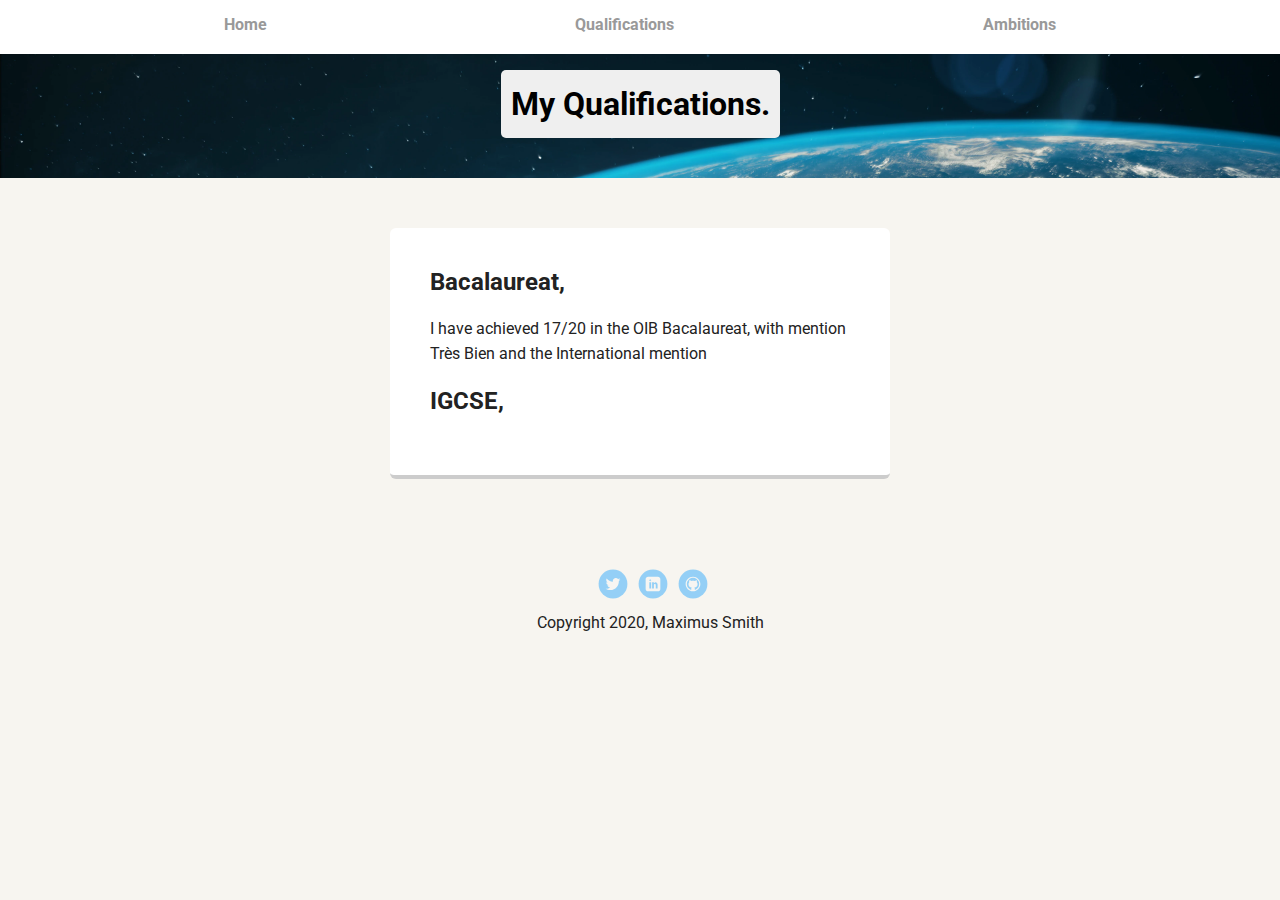
==== ambitions.html @ b191d2ea "new" ====
<!doctype html>
<html lang="en">
<head>
  <meta charset="utf-8">
  <title>Maximus Smith</title>
  <meta name="viewport" content="width=device-width, initial-scale=1.0">
  <link rel="stylesheet" href="styles.css">
  <link href="https://fonts.googleapis.com/css?family=Muli%7CRoboto:400,300,500,700,900" rel="stylesheet"></head>
  <body>

    <div class="main-nav">
        <ul class="nav">

          <li><a href="index.html">Home</a></li>
          <li><a href="#">Qualifications</a></li>
          <li><a href="#">Ambitions</a></li>
        </ul>
    </div>

    <header>

  <div>
      <h1 class="qualificatons tag">My Qualifications.</h1>

    </div>

    </header>

    <main class="flex">

      <div class="card">
        <h2>Bacalaureat,</h2>
        <p>I have achieved 17/20 in the OIB Bacalaureat, with mention Très Bien and the International mention</p>
        <p></p>
        <h2>IGCSE,</h2>
      </div>

    </main>
    <footer>
      <ul>
        <li><a href="#" class="social twitter">Twitter</a></li>
        <li><a href="#" class="social linkedin">LinkedIn</a></li>
        <li><a href="#" class="social github">Github</a></li>
      </ul>
      <p class="copyright">Copyright 2020, Maximus Smith</p>
    </footer>
  </body>
  </html>
---- styles.css ----
/* Global Layout Set-up */
* {
  box-sizing: border-box;
}

body {
  margin: 0;
  padding: 0;
  text-align: center;
  font-family: 'Roboto', sans-serif;
  color: #222;
  background: #f7f5f0;
}
/* Link Styles */

a {
  text-decoration: none;
  color: #999;
}
a:hover {
  color: #6633ff;
}

/* Section Styles */

.main-nav {
  width: 100%;
  background: white;
  min-height: 30px;
  padding: 10px;
  position: fixed;
  text-align: center;
}
.nav {
  display: flex;
  justify-content: space-around;
  font-weight: 700;
  list-style-type: none;
  margin: 0 auto;
  padding: 0;
}

.nav .name {
    display: block;
    margin-right: auto;
    color: black;
}
.nav li {
  padding: 5px 10px 10px 10px;
}
.nav a {
  transition: all .5s;
}
.nav a:hover {
  color: white
}

header {
  text-align: center;
  padding: 30px;
  background: url('images/steve.jpg') no-repeat top center ;
  background-size: cover;
  overflow: hidden;
  padding-top: 60px;

}
header {
  line-height: 1.5;
}
 .profile-image {
  margin: 20px;
  width: 150px;
  height: 150px;
  border-radius: 40%;
  border: 3px solid white;
  transition: all .5s;
}
 .profile-image:hover {

  transform: scale(1.9) rotate(20deg);

}
.tag {
  background-color: #efefef;
  color: black;
  padding: 10px;
  border-radius: 5px;
  display: inline-flex;
  margin: 10px auto;


}
.location {
  background-color: #111;
  color: white;
}
.card {
  margin: 30px;
  padding: 20px 40px 40px;
  max-width: 500px;
  text-align: left;
  background: #fff;
  border-bottom: 4px solid #ccc;
  border-radius: 6px;
  transition: all .5s;
}
.card:hover {
  border-color: #ff99ff;
}

ul.skills {
  padding: 0;
  text-align: center;
}

.skills li {
  border-radius: 6px;
  display: inline-block;
  background: #ff9904;
  color: white;
  padding: 5px 10px;
  margin: 2px;
}

.skills li:nth-child(odd) {
  background: #0399ff;
}

footer {
  width: 100%;
  min-height: 30px;
  padding: 20px 0 40px 20px;
}

footer .copyright {
  top: -8px;
  font-size: .75em;
}

footer ul {
  list-style-type: none;
  margin: 0;
  padding: 0;
}

footer ul li {
  display: inline-block;
}

a.social {
  display: inline-block;
  text-indent: -9999px;
  margin-left: 5px;
  width: 30px;
  height: 30px;
  background-size: 30px 30px;
  opacity: .4;
  transition: all .5s;
}
a.twitter {
  background-image: url(images/twitter.svg);
}
a.linkedin {
  background-image: url(images/linkedin.svg);
}
a.github {
  background-image: url(images/github.svg);
}
a.social:hover {
  opacity: 1;
}
.clearfix {
  clear: both;
}

/* Styles for larger screens */
@media screen and (min-width:720px) {

  .flex {
      display: -ms-flexbox;      /* TWEENER - IE 10 */
      display: flex;
      max-width: 1200px;
      -ms-flex-pack: distribute;
      justify-content: space-around;
      margin: 0 auto;
  }

  header {
    min-height: 40px;
  }

  .nav {
    max-width: 1200px;
    padding: 0 30px;

  }


  main {
    padding-top: 20px;
  }

  main p {
    line-height: 1.6em;
  }

  footer {
    font-size: 1.3em;
    max-width: 1200px;
    margin: 40px auto;
  }

  img {
    vertical-align: middle;
  }
  .qualificatons{


  }

}
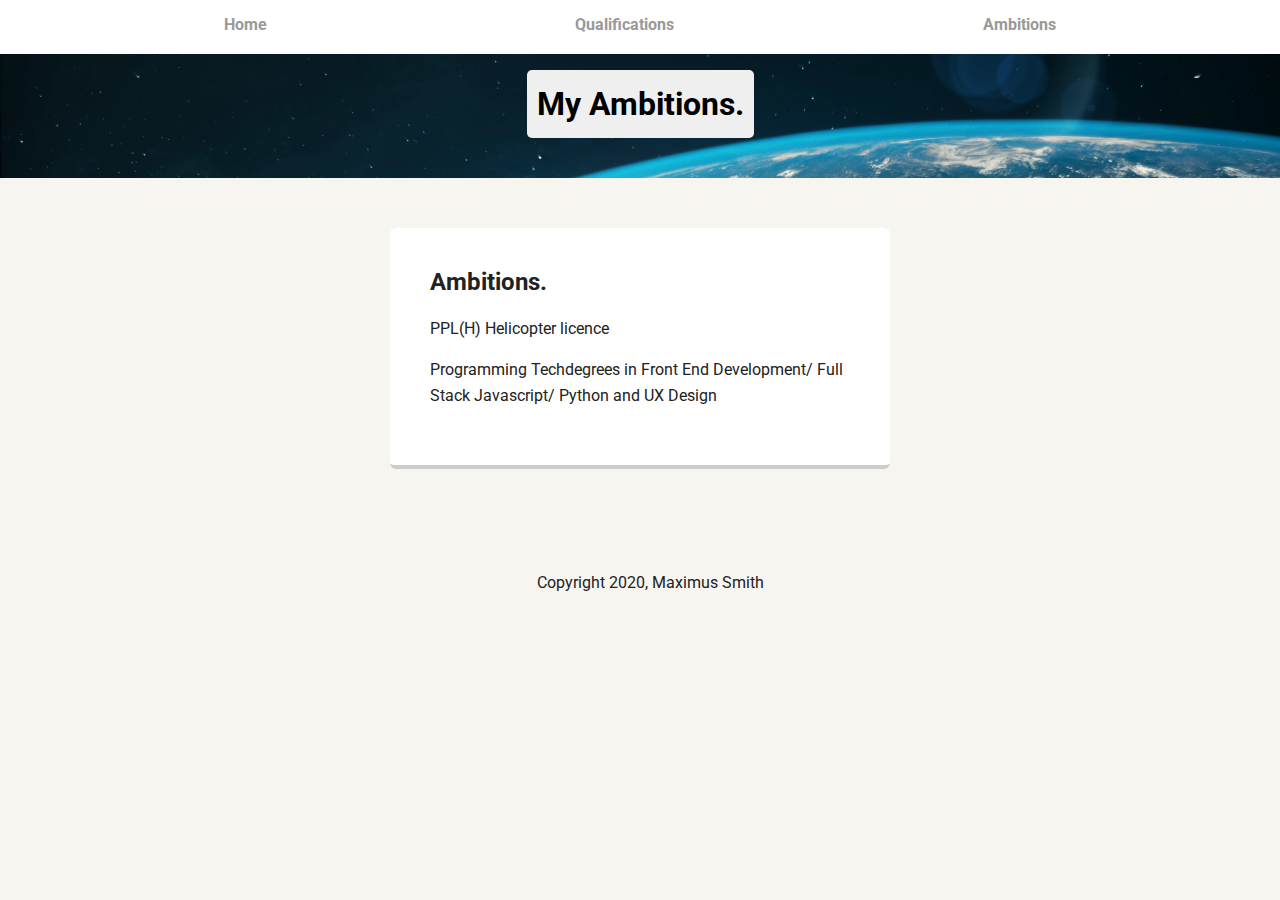
==== commit f4d9ccd1: "main repository" ====
--- a/ambitions.html
+++ b/ambitions.html
@@ -12,15 +12,15 @@
         <ul class="nav">
 
           <li><a href="index.html">Home</a></li>
-          <li><a href="#">Qualifications</a></li>
-          <li><a href="#">Ambitions</a></li>
+          <li><a href="qualifications.html">Qualifications</a></li>
+          <li><a href="ambitions.html">Ambitions</a></li>
         </ul>
     </div>
 
     <header>
 
   <div>
-      <h1 class="qualificatons tag">My Qualifications.</h1>
+      <h1 class=" tag">My Ambitions.</h1>
 
     </div>
 
@@ -29,19 +29,14 @@
     <main class="flex">
 
       <div class="card">
-        <h2>Bacalaureat,</h2>
-        <p>I have achieved 17/20 in the OIB Bacalaureat, with mention Très Bien and the International mention</p>
-        <p></p>
-        <h2>IGCSE,</h2>
+        <h2>Ambitions.</h2>
+        <p>PPL(H) Helicopter licence</p>
+        <p>Programming Techdegrees in Front End Development/ Full Stack Javascript/ Python and UX Design</p>
+
       </div>
 
     </main>
     <footer>
-      <ul>
-        <li><a href="#" class="social twitter">Twitter</a></li>
-        <li><a href="#" class="social linkedin">LinkedIn</a></li>
-        <li><a href="#" class="social github">Github</a></li>
-      </ul>
       <p class="copyright">Copyright 2020, Maximus Smith</p>
     </footer>
   </body>
